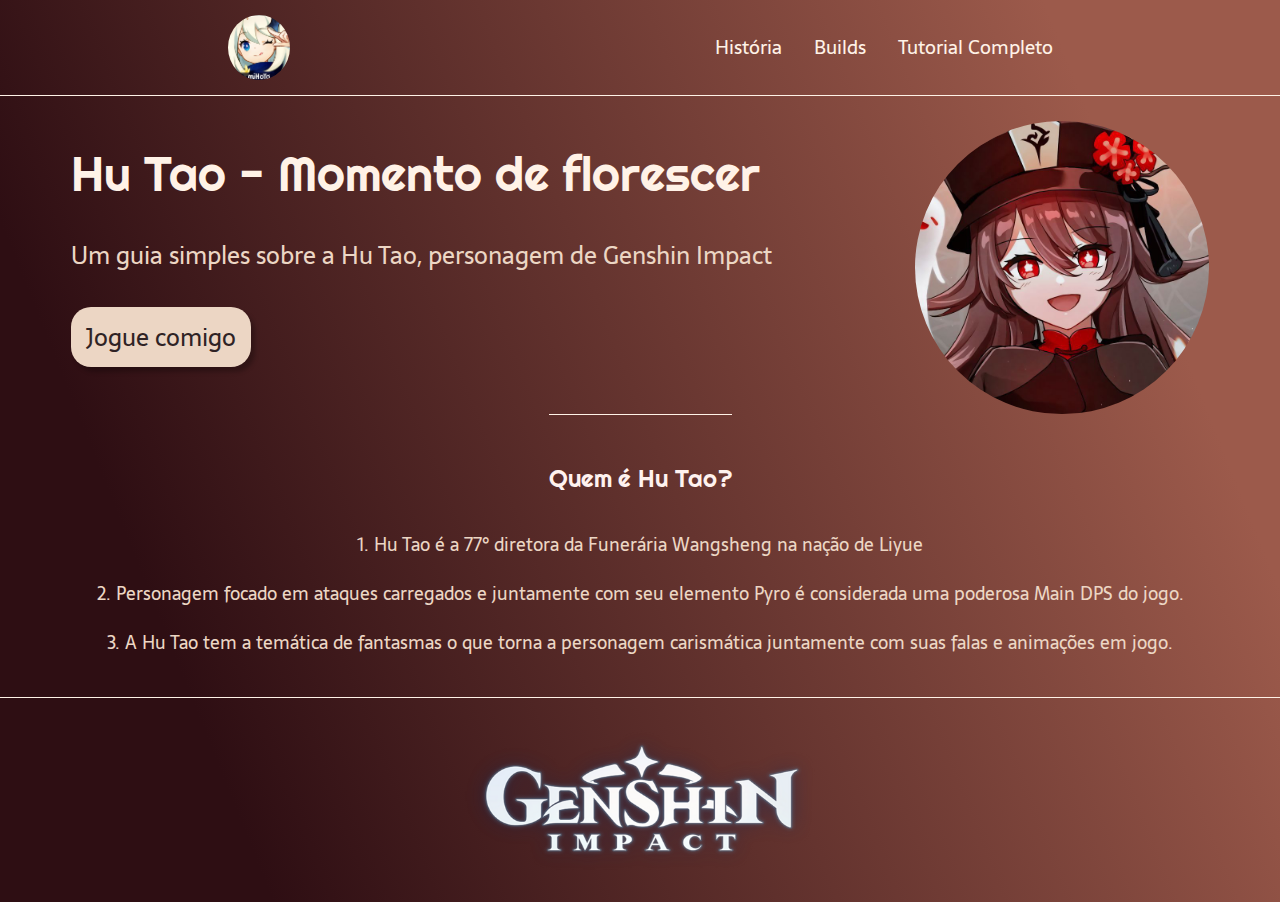
==== index.html @ eb4988cc "Add files via upload" ====
<!DOCTYPE html>
<html lang="pt-br">
<head>
    <meta charset="UTF-8">
    <meta http-equiv="X-UA-Compatible" content="IE=edge">
    <meta name="viewport" content="width=device-width, initial-scale=1.0">
    <link rel="stylesheet" href="./css/style.css">
    <!-- SEO practice -> author & description :) -->
    <meta name="author" content="Guilherme Dilio de Souza">
    <meta name="description" content="Um website para iniciantes em programação">

    <title>Landing Page</title>
</head>
<body>
    <header class="cabecalho"> 

        <img class="imgIcon" src="./images/genshin-impact-icon.jpg" alt="Genshin Impact">

        <nav class="navbar">
            <a class="menu-item" href="https://www.genshinlife.com/pt/hu-tao-historia" target="_blank">História</a>
            <a class="menu-item" href="https://genshin-builds.com/pt/character/hu_tao" target="_blank">Builds</a>
            <a class="menu-item" href="https://www.youtube.com/watch?v=rH0C4fIylx4" target="_blank">Tutorial Completo</a>
        </nav>
    </header>

    <div class="main">
        <section class="primary-content">
            <div class="writer">
                <h1 class="primary-content-title">Hu Tao - Momento de florescer</h1>

                <h2 class="primary-content-sub-title">Um guia simples sobre a Hu Tao, personagem de Genshin Impact</h2>

                <a href="https://genshin.hoyoverse.com/pc-launcher/?utm_source=GS-BR-PC-X-search-keywords-classic-20230128&mhy_trace_channel=ga_channel&new=1&gclid=CjwKCAiAioifBhAXEiwApzCzthgB9r4fyuQCG-NlTq2WEqw8TmJgZW3wlpt9GQmMNTMeNEPrtApdzhoCnq8QAvD_BwE#/"> <button class="button">Jogue comigo</button> </a>

            </div>

            <img class="imgHutao" src="./images/hutao-header-icon.jpg" alt="Hutao">
        </section>

        <section class="secondary-content">
            <h3 class="secondary-content-title">Quem é Hu Tao?</h3>
            <p class="paragrafo1">1. Hu Tao é a 77° diretora da Funerária Wangsheng na nação de Liyue</p>
            <p class="paragrafo2">
                2. Personagem focado em ataques carregados e juntamente com 
                seu elemento Pyro é considerada uma poderosa Main DPS do jogo.
            </p>
            <p class="paragrafo3">
                3. A Hu Tao tem a temática de fantasmas o que torna a personagem carismática juntamente
                com suas falas e animações em jogo.
            </p>
        </section>
    </div>

    <footer class="rodape">
        <img class="imgLogo" src="./images/logo-genshin.png" alt="Logo Genshin">
    </footer>
</body>
</html>
---- css/style.css ----
@import url('https://fonts.googleapis.com/css2?family=Righteous&family=Sarala:wght@400;700&display=swap');

* {
    margin: 0;
    padding: 0;
    box-sizing: border-box;
    text-decoration: none;
}

body{
    font-size: 100%;
    background: linear-gradient(68.15deg, #2e0e13 16.62%, #9c5a4b 85.61%);
}

.imgIcon {
    width: 62px;
    height: 65px;
    border-radius: 50%;
}

.imgHutao{
    width: 293.13px;
    height: 293.31px;
    border-radius: 55%;
    margin-top: 25px;
}

.imgLogo {
    width: 350px;
    height: 140px;
    display: block;
    margin: 0 auto;

}

.cabecalho {
    display: flex;
    flex-direction: row;
    align-items: center;
    justify-content: space-around;
    padding: 15px;
}

.navbar {
    display: flex;
    gap: 32px
}

.menu-item {
    font-family: 'Sarala', sans-serif;
    color: #FFF2E7;
    font-weight: 400;
    font-size: 19px;
}

.main {
    margin-bottom: 40px;
    border-top: 0.4px solid #FFF2E7;
}

.primary-content {
    display: flex;
    align-items: center;
    justify-content: space-around;
}

.writer {
    display: flex;
    flex-direction: column;
    gap: 32px;
}

.rodape {
    border-top: 0.4px solid #FFF2E7;
}

.primary-content-title {
    font-family: 'Righteous', cursive;
    font-weight: 400;
    font-size: 48px;
    color: #FFF2E7;
}

.primary-content-sub-title {
    font-family: 'Sarala', sans-serif;
    font-weight: 400;
    font-size: 24px;
    color: #ECD6C4
}

.button {
    background-color: #ECD6C4;
    width: 180px;
    height: 60px;
    border-radius: 5px;
    border: none;
    box-shadow: 4px 5px 4px rgba(0, 0, 0, 0.25);
    border-radius: 20px;
    font-family: 'Sarala', sans-serif;
    font-weight: 400;
    font-size: 24px;
    color: #2F2325;
}

.button:hover{
    background-color:rgba(236, 214, 196, 0.53);
    transition: 0.5s;
}

.secondary-content {
    display: flex;
    flex-direction: column;
    align-items: center;
    justify-content: space-around;
    gap: 20px;
}

.secondary-content-title {
    border-top: 0.4px solid #FFF2E7;
    padding-top: 48px;
    font-family: 'Righteous', cursive;
    font-weight: 400;
    font-size: 24px;
    color: #FFF2EF;
    margin-bottom: 16px;
}

.paragrafo1, .paragrafo2, .paragrafo3{
    font-family: 'Sarala', sans-serif;
    font-weight: 300;
    font-size: 18px;
    color: #ECD6C4;
}

.rodape{
    border-top: 0.4px solid #FFF2E7;
    padding: 32px;
}
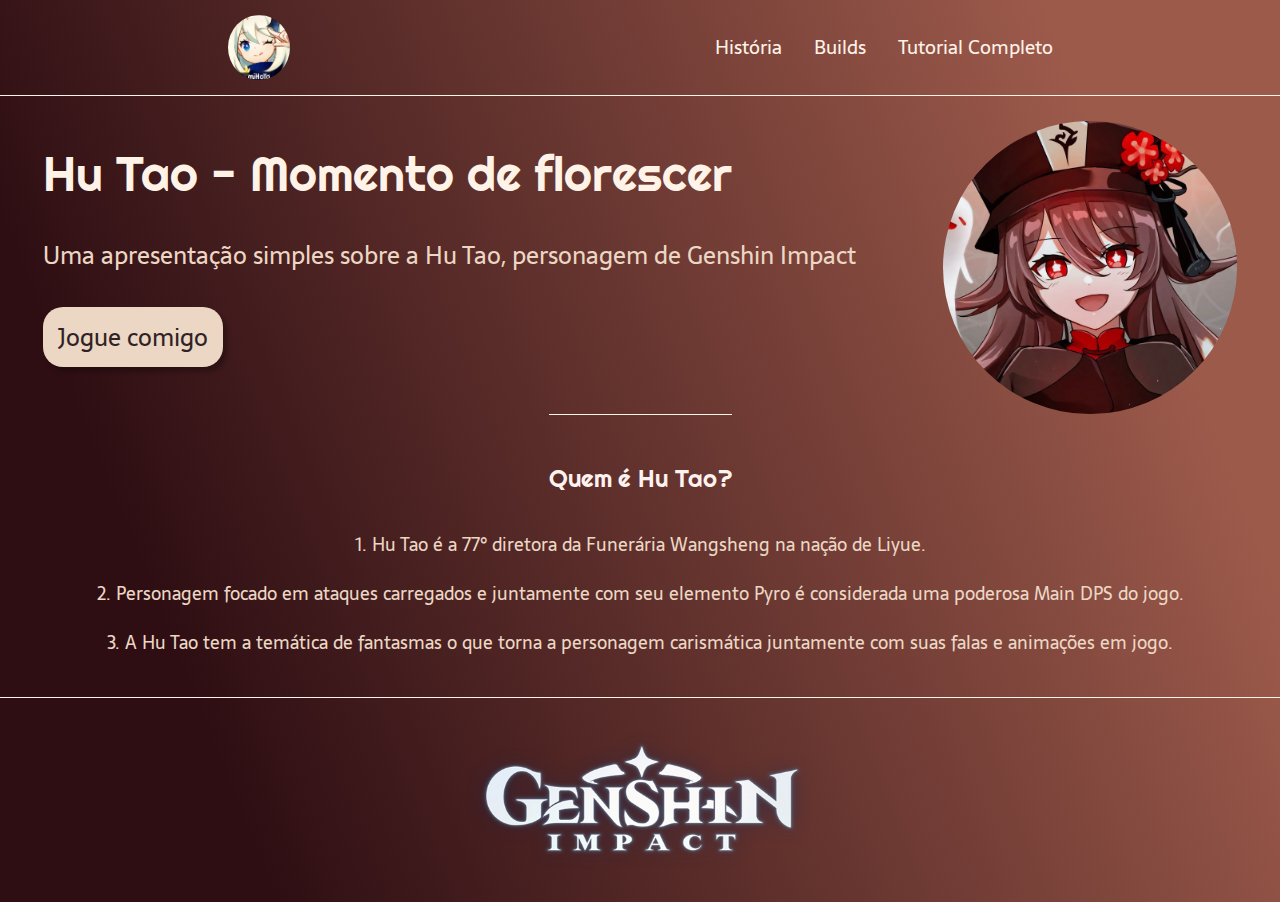
==== commit 2b50fbfd: "Add files via upload" ====
--- a/index.html
+++ b/index.html
@@ -28,9 +28,9 @@
             <div class="writer">
                 <h1 class="primary-content-title">Hu Tao - Momento de florescer</h1>
 
-                <h2 class="primary-content-sub-title">Um guia simples sobre a Hu Tao, personagem de Genshin Impact</h2>
+                <h2 class="primary-content-sub-title">Uma apresentação simples sobre a Hu Tao, personagem de Genshin Impact</h2>
 
-                <a href="https://genshin.hoyoverse.com/pc-launcher/?utm_source=GS-BR-PC-X-search-keywords-classic-20230128&mhy_trace_channel=ga_channel&new=1&gclid=CjwKCAiAioifBhAXEiwApzCzthgB9r4fyuQCG-NlTq2WEqw8TmJgZW3wlpt9GQmMNTMeNEPrtApdzhoCnq8QAvD_BwE#/"> <button class="button">Jogue comigo</button> </a>
+                <a class="link-hoyo" href="https://genshin.hoyoverse.com/pc-launcher/?utm_source=GS-BR-PC-X-search-keywords-classic-20230128&mhy_trace_channel=ga_channel&new=1&gclid=CjwKCAiAioifBhAXEiwApzCzthgB9r4fyuQCG-NlTq2WEqw8TmJgZW3wlpt9GQmMNTMeNEPrtApdzhoCnq8QAvD_BwE#/"> <button class="button">Jogue comigo</button> </a>
 
             </div>
 
@@ -39,7 +39,9 @@
 
         <section class="secondary-content">
             <h3 class="secondary-content-title">Quem é Hu Tao?</h3>
-            <p class="paragrafo1">1. Hu Tao é a 77° diretora da Funerária Wangsheng na nação de Liyue</p>
+            <p class="paragrafo1">
+                1. Hu Tao é a 77° diretora da Funerária Wangsheng na nação de Liyue.
+            </p>
             <p class="paragrafo2">
                 2. Personagem focado em ataques carregados e juntamente com 
                 seu elemento Pyro é considerada uma poderosa Main DPS do jogo.
--- a/css/style.css
+++ b/css/style.css
@@ -100,6 +100,12 @@
     font-weight: 400;
     font-size: 24px;
     color: #2F2325;
+    cursor: pointer;
+}
+
+.link-hoyo {
+    width: 180px;
+    height: 60px;
 }
 
 .button:hover{
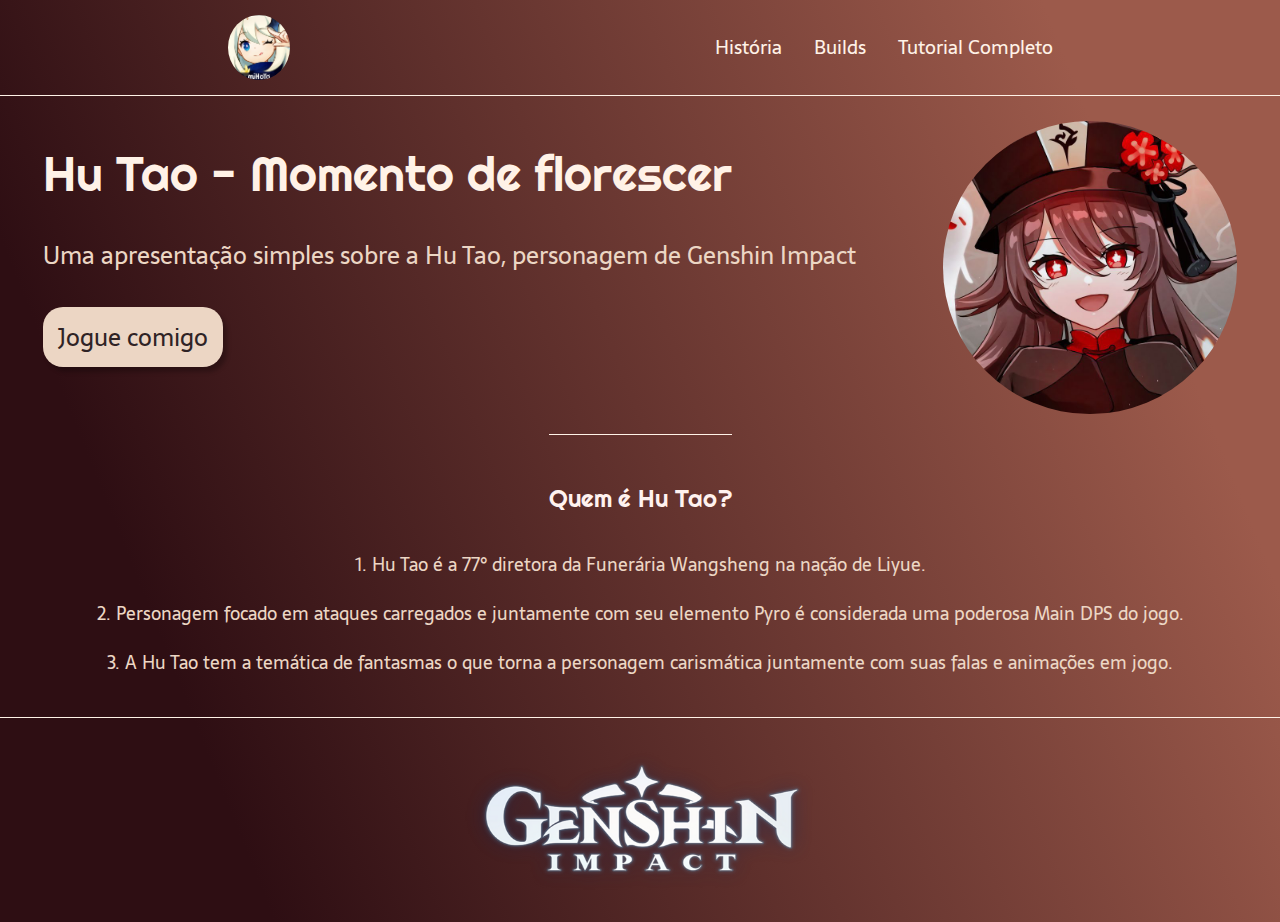
==== commit d1aab3ef: "Add files via upload" ====
--- a/index.html
+++ b/index.html
@@ -7,7 +7,7 @@
     <link rel="stylesheet" href="./css/style.css">
     <!-- SEO practice -> author & description :) -->
     <meta name="author" content="Guilherme Dilio de Souza">
-    <meta name="description" content="Um website para iniciantes em programação">
+    <meta name="description" content="Uma coveira? Conheça a Hu Tao!">
 
     <title>Landing Page</title>
 </head>
--- a/css/style.css
+++ b/css/style.css
@@ -1,4 +1,8 @@
 @import url('https://fonts.googleapis.com/css2?family=Righteous&family=Sarala:wght@400;700&display=swap');
+
+@media only screen and (max-device-width: 900px) {
+    /* .menu { width:100%; } */
+    }
 
 * {
     margin: 0;
@@ -129,6 +133,7 @@
     font-size: 24px;
     color: #FFF2EF;
     margin-bottom: 16px;
+    margin-top: 20px;
 }
 
 .paragrafo1, .paragrafo2, .paragrafo3{
